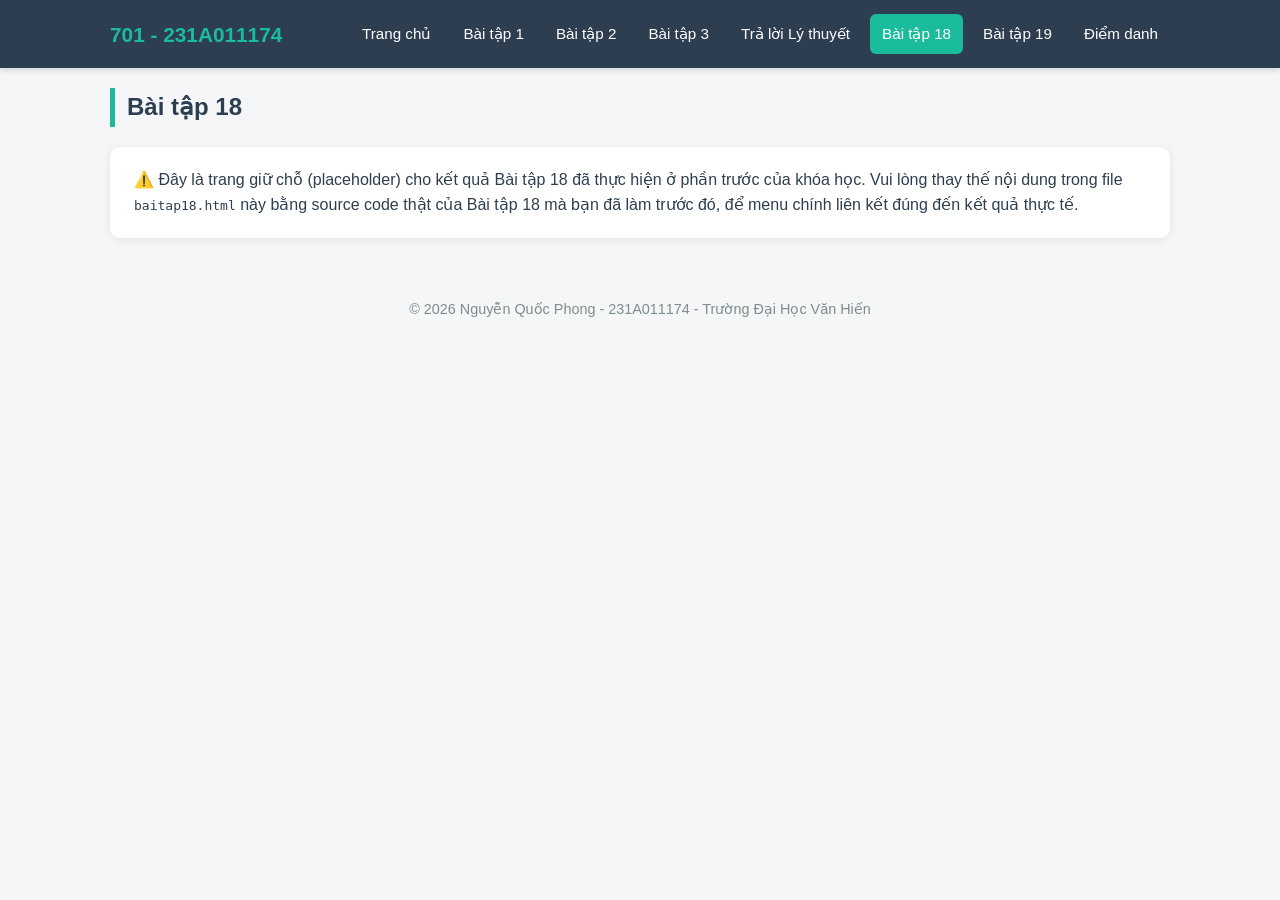
==== baitap18.html @ 1a82f027 "Add files via upload" ====
<!DOCTYPE html>
<html lang="vi">
<head>
<meta charset="UTF-8" />
<meta name="viewport" content="width=device-width, initial-scale=1.0" />
<title>Bài tập 18</title>
<link rel="stylesheet" href="css/style.css" />
</head>
<body>

<header>
  <nav class="navbar">
    <div class="brand">701 - 231A011174</div>
    <ul>
      <li><a href="index.html">Trang chủ</a></li>
      <li><a href="baitap01.html">Bài tập 1</a></li>
      <li><a href="baitap02.html">Bài tập 2</a></li>
      <li><a href="baitap03.html">Bài tập 3</a></li>
      <li><a href="about.html">Trả lời Lý thuyết</a></li>
      <li><a href="baitap18.html">Bài tập 18</a></li>
      <li><a href="baitap19.html">Bài tập 19</a></li>
      <li><a href="contact.html">Điểm danh</a></li>
    </ul>
  </nav>
</header>

<main class="container">
  <h2 class="section-title">Bài tập 18</h2>
  <div class="explain-block">
    <p>
      ⚠️ Đây là trang giữ chỗ (placeholder) cho kết quả Bài tập 18 đã thực hiện ở phần trước của khóa học.
      Vui lòng thay thế nội dung trong file <code>baitap18.html</code> này bằng source code thật của
      Bài tập 18 mà bạn đã làm trước đó, để menu chính liên kết đúng đến kết quả thực tế.
    </p>
  </div>
</main>

<footer>
  © 2026 Nguyễn Quốc Phong - 231A011174 - Trường Đại Học Văn Hiến
</footer>

<script src="js/script.js"></script>
</body>
</html>
---- css/style.css ----
/* ===== RESET & BASE ===== */
* {
  margin: 0;
  padding: 0;
  box-sizing: border-box;
}

body {
  font-family: "Segoe UI", Tahoma, Arial, sans-serif;
  background: #f4f6f8;
  color: #2c3e50;
  line-height: 1.6;
}

a {
  text-decoration: none;
  color: inherit;
}

img {
  max-width: 100%;
  display: block;
}

.container {
  max-width: 1100px;
  margin: 0 auto;
  padding: 20px;
}

/* ===== HEADER & NAV ===== */
header {
  background: #2c3e50;
  color: #fff;
  position: sticky;
  top: 0;
  z-index: 100;
  box-shadow: 0 2px 6px rgba(0, 0, 0, 0.15);
}

.navbar {
  display: flex;
  flex-wrap: wrap;
  align-items: center;
  justify-content: space-between;
  max-width: 1100px;
  margin: 0 auto;
  padding: 14px 20px;
}

.navbar .brand {
  font-size: 1.3rem;
  font-weight: 700;
  color: #1abc9c;
}

.navbar ul {
  list-style: none;
  display: flex;
  flex-wrap: wrap;
  gap: 8px;
}

.navbar ul li a {
  display: inline-block;
  padding: 8px 12px;
  border-radius: 6px;
  font-size: 0.95rem;
  transition: background 0.2s ease;
}

.navbar ul li a:hover,
.navbar ul li a.active {
  background: #1abc9c;
  color: #fff;
}

/* ===== HERO ===== */
.hero {
  background: linear-gradient(135deg, #1abc9c, #2c3e50);
  color: #fff;
  padding: 50px 20px;
  text-align: center;
}

.hero h1 {
  font-size: 2rem;
  margin-bottom: 10px;
}

.hero p {
  font-size: 1.05rem;
  opacity: 0.9;
}

/* ===== SECTION TITLES ===== */
.section-title {
  font-size: 1.5rem;
  margin-bottom: 20px;
  border-left: 5px solid #1abc9c;
  padding-left: 12px;
  color: #2c3e50;
}

/* ===== CARD GRID (general) ===== */
.card-grid {
  display: grid;
  grid-template-columns: repeat(auto-fit, minmax(260px, 1fr));
  gap: 20px;
}

.card {
  background: #fff;
  border-radius: 10px;
  padding: 20px;
  box-shadow: 0 2px 8px rgba(0, 0, 0, 0.08);
  transition: transform 0.2s ease, box-shadow 0.2s ease;
}

.card:hover {
  transform: translateY(-4px);
  box-shadow: 0 6px 18px rgba(0, 0, 0, 0.12);
}

/* ===== BAITAP 01: PRODUCT LIST ===== */
.search-box {
  display: flex;
  gap: 10px;
  margin-bottom: 25px;
  flex-wrap: wrap;
}

.search-box input {
  flex: 1;
  min-width: 200px;
  padding: 12px 14px;
  border: 1px solid #ccc;
  border-radius: 8px;
  font-size: 1rem;
}

.search-box input:focus {
  outline: none;
  border-color: #1abc9c;
}

.product-grid {
  display: grid;
  grid-template-columns: repeat(auto-fit, minmax(220px, 1fr));
  gap: 20px;
}

.product-card {
  background: #fff;
  border-radius: 10px;
  overflow: hidden;
  box-shadow: 0 2px 8px rgba(0, 0, 0, 0.08);
  display: flex;
  flex-direction: column;
  transition: transform 0.2s ease;
}

.product-card:hover {
  transform: translateY(-4px);
}

.product-card .product-img {
  height: 140px;
  display: flex;
  align-items: center;
  justify-content: center;
  font-size: 2.5rem;
  background: #ecf0f1;
}

.product-card .product-body {
  padding: 16px;
  flex: 1;
  display: flex;
  flex-direction: column;
}

.product-card h3 {
  margin-bottom: 6px;
  font-size: 1.1rem;
}

.product-card .price {
  color: #e67e22;
  font-weight: 700;
  margin-top: auto;
  padding-top: 10px;
}

.no-result {
  text-align: center;
  padding: 30px;
  color: #c0392b;
  font-weight: 600;
  background: #fdecea;
  border-radius: 10px;
  display: none;
}

/* ===== BAITAP 02: REGISTRATION FORM ===== */
.form-wrapper {
  max-width: 480px;
  margin: 0 auto;
  background: #fff;
  padding: 30px;
  border-radius: 12px;
  box-shadow: 0 2px 10px rgba(0, 0, 0, 0.08);
}

.form-group {
  margin-bottom: 18px;
}

.form-group label {
  display: block;
  margin-bottom: 6px;
  font-weight: 600;
  font-size: 0.95rem;
}

.form-group input[type="text"],
.form-group input[type="email"],
.form-group input[type="password"] {
  width: 100%;
  padding: 11px 13px;
  border: 1px solid #ccc;
  border-radius: 8px;
  font-size: 1rem;
}

.form-group input:focus {
  outline: none;
  border-color: #1abc9c;
}

.checkbox-group {
  display: flex;
  align-items: center;
  gap: 8px;
}

.error-text {
  color: #c0392b;
  font-size: 0.85rem;
  margin-top: 5px;
  display: none;
}

.btn {
  display: inline-block;
  background: #1abc9c;
  color: #fff;
  border: none;
  padding: 12px 20px;
  border-radius: 8px;
  font-size: 1rem;
  cursor: pointer;
  width: 100%;
  transition: background 0.2s ease;
}

.btn:hover {
  background: #16a085;
}

.success-msg {
  margin-top: 16px;
  padding: 12px;
  border-radius: 8px;
  background: #eafaf1;
  color: #1e8449;
  font-weight: 600;
  text-align: center;
  display: none;
}

/* ===== BAITAP 03: COUNTDOWN TIMER ===== */
.timer-wrapper {
  text-align: center;
  padding: 40px 20px;
}

.timer-display {
  font-size: 4rem;
  font-weight: 700;
  background: #2c3e50;
  color: #1abc9c;
  display: inline-block;
  padding: 20px 50px;
  border-radius: 16px;
  margin: 20px 0;
  letter-spacing: 4px;
  transition: color 0.3s ease, background 0.3s ease;
}

.timer-display.warning {
  background: #c0392b;
  color: #fff;
  animation: pulse 1s infinite;
}

@keyframes pulse {
  0% { transform: scale(1); }
  50% { transform: scale(1.06); }
  100% { transform: scale(1); }
}

.timer-controls button {
  margin: 0 6px;
  padding: 10px 18px;
  border: none;
  border-radius: 8px;
  background: #1abc9c;
  color: #fff;
  font-size: 0.95rem;
  cursor: pointer;
}

.timer-controls button:hover {
  background: #16a085;
}

.timer-controls button.reset {
  background: #95a5a6;
}

.timer-controls button.reset:hover {
  background: #7f8c8d;
}

/* Modal */
.modal-overlay {
  display: none;
  position: fixed;
  inset: 0;
  background: rgba(0, 0, 0, 0.55);
  align-items: center;
  justify-content: center;
  z-index: 1000;
}

.modal-overlay.show {
  display: flex;
}

.modal-box {
  background: #fff;
  padding: 30px;
  border-radius: 12px;
  text-align: center;
  max-width: 320px;
  box-shadow: 0 8px 24px rgba(0, 0, 0, 0.25);
}

.modal-box h2 {
  color: #c0392b;
  margin-bottom: 12px;
}

.modal-box button {
  margin-top: 16px;
  padding: 10px 20px;
  border: none;
  background: #1abc9c;
  color: #fff;
  border-radius: 8px;
  cursor: pointer;
}

/* ===== EXPLANATION / THEORY PAGE ===== */
.explain-block {
  background: #fff;
  border-radius: 10px;
  padding: 20px 24px;
  margin-bottom: 20px;
  box-shadow: 0 2px 8px rgba(0, 0, 0, 0.08);
}

.explain-block h2 {
  color: #1abc9c;
  margin-bottom: 10px;
}

.explain-block ul {
  margin: 10px 0 0 20px;
}

/* ===== PROFILE / CONTACT PAGE ===== */
.profile-card {
  display: flex;
  gap: 24px;
  align-items: center;
  background: #fff;
  border-radius: 12px;
  padding: 24px;
  box-shadow: 0 2px 8px rgba(0, 0, 0, 0.08);
  flex-wrap: wrap;
}

.profile-card img {
  width: 140px;
  height: 140px;
  border-radius: 50%;
  object-fit: cover;
  border: 4px solid #1abc9c;
}

.info-table {
  width: 100%;
  border-collapse: collapse;
  margin-top: 20px;
  background: #fff;
  border-radius: 10px;
  overflow: hidden;
  box-shadow: 0 2px 8px rgba(0, 0, 0, 0.08);
}

.info-table th,
.info-table td {
  padding: 12px 16px;
  text-align: left;
  border-bottom: 1px solid #eee;
}

.info-table th {
  background: #2c3e50;
  color: #fff;
  width: 220px;
}

.info-table tr:last-child td,
.info-table tr:last-child th {
  border-bottom: none;
}

.info-table a {
  color: #1abc9c;
  word-break: break-all;
}

/* ===== FOOTER ===== */
footer {
  text-align: center;
  padding: 20px;
  color: #7f8c8d;
  font-size: 0.9rem;
}

/* ===== RESPONSIVE ===== */
@media (max-width: 600px) {
  .navbar {
    flex-direction: column;
    align-items: flex-start;
  }
  .timer-display {
    font-size: 2.6rem;
    padding: 16px 30px;
  }
  .profile-card {
    flex-direction: column;
    text-align: center;
  }
  .info-table th {
    width: 140px;
  }
}
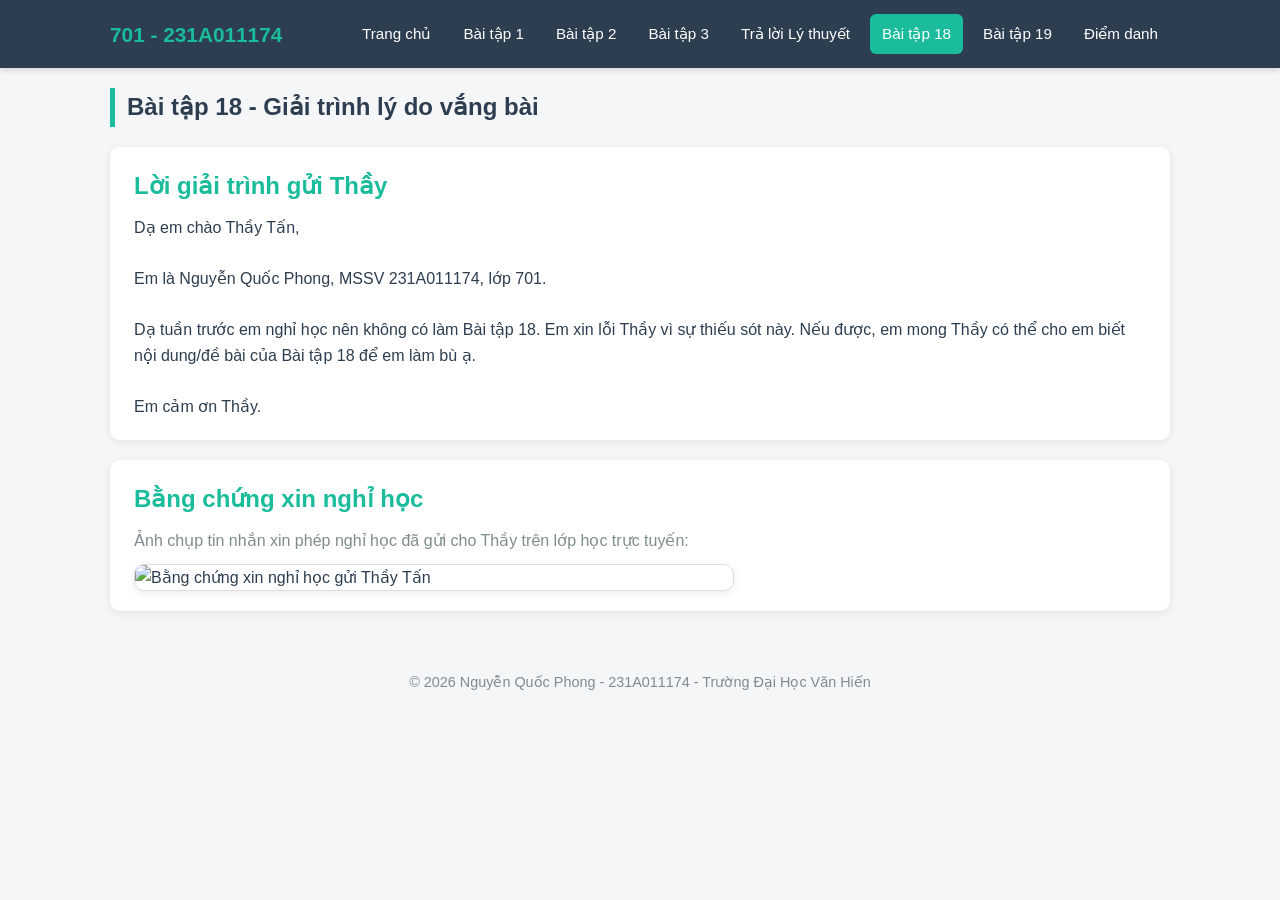
==== commit 4eaf32b5: "Add files via upload" ====
--- a/baitap18.html
+++ b/baitap18.html
@@ -3,7 +3,7 @@
 <head>
 <meta charset="UTF-8" />
 <meta name="viewport" content="width=device-width, initial-scale=1.0" />
-<title>Bài tập 18</title>
+<title>Bài tập 18 - Giải trình</title>
 <link rel="stylesheet" href="css/style.css" />
 </head>
 <body>
@@ -25,13 +25,24 @@
 </header>
 
 <main class="container">
-  <h2 class="section-title">Bài tập 18</h2>
+  <h2 class="section-title">Bài tập 18 - Giải trình lý do vắng bài</h2>
+
   <div class="explain-block">
-    <p>
-      ⚠️ Đây là trang giữ chỗ (placeholder) cho kết quả Bài tập 18 đã thực hiện ở phần trước của khóa học.
-      Vui lòng thay thế nội dung trong file <code>baitap18.html</code> này bằng source code thật của
-      Bài tập 18 mà bạn đã làm trước đó, để menu chính liên kết đúng đến kết quả thực tế.
-    </p>
+    <h2>Lời giải trình gửi Thầy</h2>
+    <p style="white-space: pre-line;">Dạ em chào Thầy Tấn,
+
+Em là Nguyễn Quốc Phong, MSSV 231A011174, lớp 701.
+
+Dạ tuần trước em nghỉ học nên không có làm Bài tập 18. Em xin lỗi Thầy vì sự thiếu sót này. Nếu được, em mong Thầy có thể cho em biết nội dung/đề bài của Bài tập 18 để em làm bù ạ.
+
+Em cảm ơn Thầy.</p>
+  </div>
+
+  <div class="explain-block">
+    <h2>Bằng chứng xin nghỉ học</h2>
+    <p style="margin-bottom:10px; color:#7f8c8d;">Ảnh chụp tin nhắn xin phép nghỉ học đã gửi cho Thầy trên lớp học trực tuyến:</p>
+    <img src="images/baitap18_evidence.png" alt="Bằng chứng xin nghỉ học gửi Thầy Tấn"
+         style="max-width:600px; width:100%; border-radius:10px; border:1px solid #ddd; box-shadow:0 2px 8px rgba(0,0,0,0.08);" />
   </div>
 </main>
 
